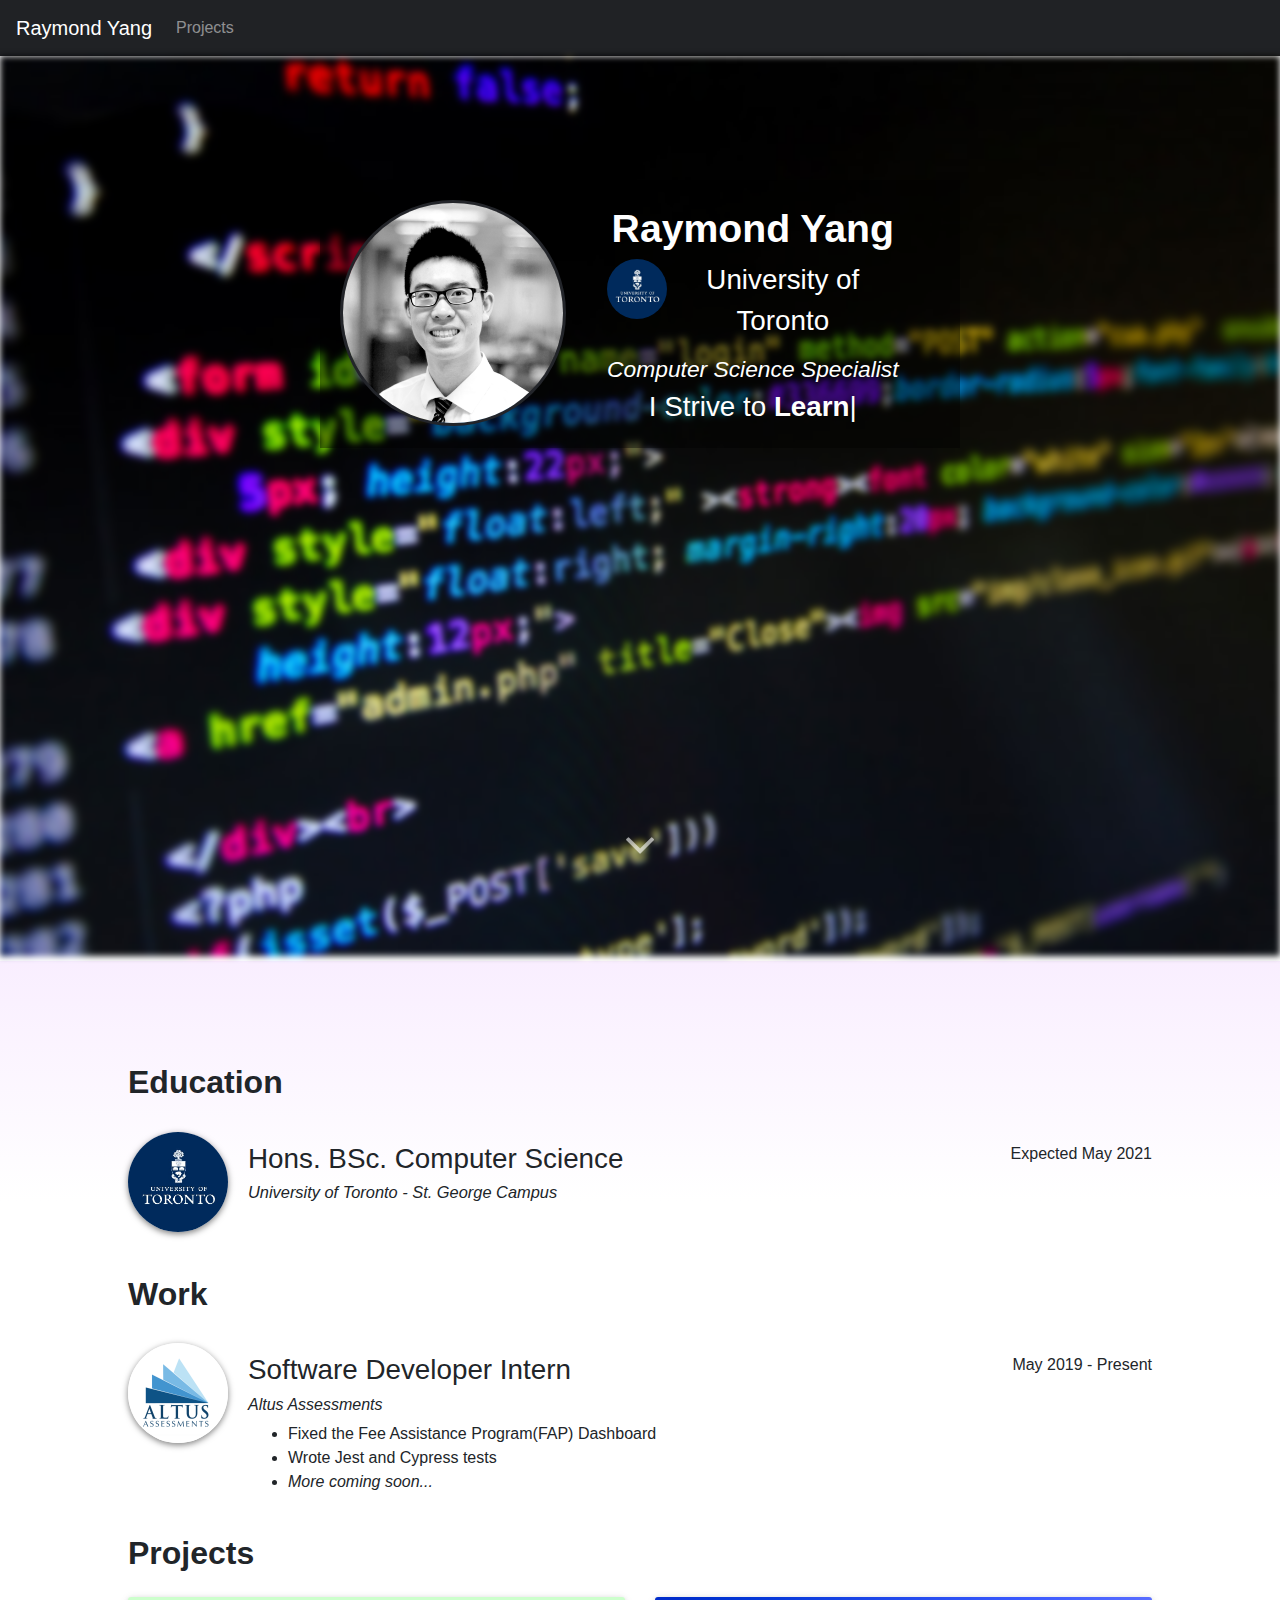
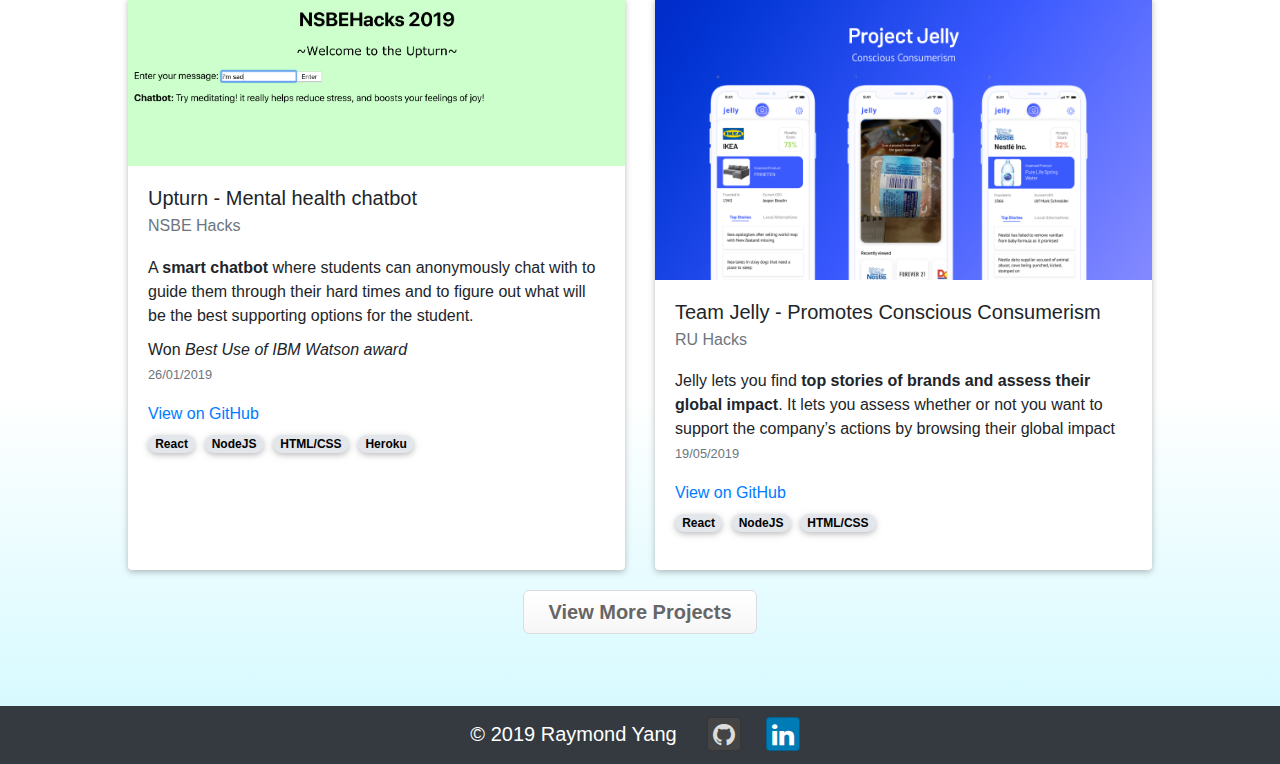
==== index.html @ 8d426b39 "added fading in and clicking link opens new tab" ====
<!DOCTYPE html>
<html lang="en">
    <head>
        <title>Raymond Yang's Portfolio</title>

        <!-- Mobile friendly -->
        <meta name="viewport" content="width=device-width, initial-scale=1">

        <meta charset="utf-8">

        <!-- Styles -->
        <link href="css/bootstrap.css" rel="stylesheet">
        <link href="css/bootstrap-social.css" rel="stylesheet">
        <link href="css/style.css" rel="stylesheet">
        <link href="css/scrollDownIndicatorAnimation.css" rel="stylesheet">
        <link href="https://stackpath.bootstrapcdn.com/font-awesome/4.7.0/css/font-awesome.min.css" rel="stylesheet" integrity="sha384-wvfXpqpZZVQGK6TAh5PVlGOfQNHSoD2xbE+QkPxCAFlNEevoEH3Sl0sibVcOQVnN" crossorigin="anonymous">
    </head>
    <body>
        <nav class="navbar navbar-expand-lg navbar-dark bg-black" >
            <a class="navbar-brand" href="index.html">Raymond Yang</a>
            <button class="navbar-toggler" type="button" data-toggle="collapse" data-target="#navbarNavAltMarkup" aria-controls="navbarNavAltMarkup" aria-expanded="false" aria-label="Toggle navigation">
                <span class="navbar-toggler-icon"></span>
            </button>
            <div class="collapse navbar-collapse" id="navbarNavAltMarkup">
                <div class="navbar-nav">
                <a class="nav-item nav-link" href="projects.html">Projects</a>
                </div>
            </div>
        </nav>

        <div class="bgImage"></div>
        <div class="bgInnerFrame">
            <div class="profilePicContainer">
                <img id="profilePicture" src="images/profilePicture.jpg">
            </div>
            <div class="profileInfo">
                <div id="name">Raymond Yang</div>
                <div class="schoolInfoContainer">
                    <div class="schoolInfo">
                        <img id="schoolPicture" src="images/uoft.jpg">
                        <div class="schoolName">University of Toronto</div>
                    </div>
                    <div class="programName">Computer Science Specialist</div>
                </div>
                <div class="motto">
                    <span id="typedAnimation"></span>
                </div>
            </div>
        </div>
        <div class="page-scroll text-center">
            <div id="scrollDownAnimation">
                <a href="#scrollDownAnimation" class="btn btn-circle scrollDownButton">
                    <i class="fa fa-angle-down fa-2x animated"></i>
                </a>
            </div>
        </div>

        <div class="fadeFromTop">
            <div class="description">
                <!-- <h3>Passionate Software developer</h3> -->
            </div>
            <div class="topBodyContainer">
                <h2 class="thickTitle">Education</h2>
                <div class="degreeContainer">
                    <div class="schoolPictureContainer">
                        <img class="icon" src="images/uoft.jpg">
                    </div>
                    <div class="degreeInfoContainer">
                        <div>
                            <h2 class="headline">Hons. BSc. Computer Science</h2>
                            <span class="date">Expected May 2021</span>
                        </div>
                        <h6><i>University of Toronto - St. George Campus</i></h6>
                    </div>
                </div>

                <br>
                <h2 class="titles thickTitle">Work</h2>
                <div class="workContainer">
                    <div class="schoolPictureContainer">
                        <img class="icon" src="images/altusAssessments.png">
                    </div>
                    <div class="workInfoContainer">
                        <div>
                            <h2 class="headline" >Software Developer Intern</h2>
                            <span class="date">May 2019 - Present</span>
                        </div>
                        <h6><i>Altus Assessments</i></h6>

                        <ul class="workAchievements">
                            <li>Fixed the Fee Assistance Program(FAP) Dashboard</li>
                            <li>Wrote Jest and Cypress tests</li>
                            <li><i>More coming soon...</i></li>
                        </ul>
                    </div>
                </div>
            </div>
        </div>
        <div class="fadeFromBottom">
            <div class="bottomBodyContainer">
                <h2 class="titles thickTitle">Projects</h2>
                <div class="projectContainer">
                    <div class="card-deck">
                        <div class="card">
                            <img class="card-img-top" src="images/nsbeHacks.png" alt="Card image cap">
                            <div class="card-body">
                                <h5 class="card-title">Upturn - Mental health chatbot</h5>
                                <h6 class="card-subtitle mb-2 text-muted">NSBE Hacks</h6>
                                <div class="cardBody">
                                    <p class="card-text">A <strong>smart chatbot</strong> where students can anonymously chat with to guide them through their hard times and to figure out what will be the best supporting options for the student.</p>
                                </div>
                                <p class="card-text award">Won <i>Best Use of IBM Watson award</i></p>
                                <p class="card-text"><small class="text-muted">26/01/2019</small></p>
                                <a target="_blank" href="https://github.com/yangray1/Hackathon">View on GitHub</a>
                                <div class="technologiesUsed">
                                    <span class="badge badge-pill badge-soft-secondary">React</span>
                                    <span class="badge badge-pill badge-soft-secondary">NodeJS</span>
                                    <span class="badge badge-pill badge-soft-secondary">HTML/CSS</span>
                                    <span class="badge badge-pill badge-soft-secondary">Heroku</span>
                                </div>
                            </div>
                        </div>
                        <div class="card">
                            <img class="card-img-top" src="images/teamJelly.png" alt="Card image cap">
                            <div class="card-body">
                                <h5 class="card-title">Team Jelly - Promotes Conscious Consumerism</h5>
                                <h6 class="card-subtitle mb-2 text-muted">RU Hacks</h6>
                                <div class="cardBody">
                                    <p class="card-text">Jelly lets you find <strong>top stories of brands and assess their global impact</strong>. It lets you assess whether or not you want to support the company’s actions by browsing their global impact</p>
                                </div>
                                <p class="card-text"><small class="text-muted">19/05/2019</small></p>
                                <a target="_blank" href="https://github.com/yangray1/ruhacks-2019">View on GitHub</a>
                                <div class="technologiesUsed">
                                    <span class="badge badge-pill badge-soft-secondary">React</span>
                                    <span class="badge badge-pill badge-soft-secondary">NodeJS</span>
                                    <span class="badge badge-pill badge-soft-secondary">HTML/CSS</span>
                                </div>
                                </p>
                            </div>
                        </div>
                    </div>
                    <div class="viewProjectButtonWrapper">
                        <a href="projects.html" class="viewProjectButton">View More Projects</a>
                    </div>
                </div>
            </div>
        </div>

        <nav class="navbar-bot navbar-expand-sm navbar-dark bg-dark">
            <div class="navbar-brand">© 2019 Raymond Yang </div>
            <div class="socialMediaButtonContainer">
                    <a target="_blank" href="https://github.com/yangray1" class="btn btn-social-icon btn-github socialMediaButtons" onclick="_gaq.push(['_trackEvent', 'btn-social-icon', 'click', 'btn-md']);"><i class="fa fa-github"></i></a>
                    <a target="_blank" href="https://linkedin.com/in/yangray1" class="btn btn-social-icon btn-linkedin socialMediaButtons" onclick="_gaq.push(['_trackEvent', 'btn-social-icon', 'click', 'btn-md']);"><i class="fa fa-linkedin"></i></a>
            </div>
        </nav>

        <!-- JS files -->

        <!-- For bootstrap navbar toggle-->
        <script src="https://ajax.googleapis.com/ajax/libs/jquery/3.4.1/jquery.min.js"></script>
        <script src="js/bootstrap.js" type="text/javascript"></script>

        <script src="js/typed.js" type="text/javascript"></script>
        <script src="js/index.js" type="text/javascript"></script>
</html>
---- css/style.css ----
/*
    Notes:

    - Use vh, vw for responsive sizing
*/

body, html {
    left: 0;
    top: 0;
    margin: 0px;
    padding: 0px;
    height: 100%;
    width: 100%;
}

.thickTitle {
    font-weight: 700;
    font-size: 32px;
}

.fadeFromBottom {
    padding-top: 0px;
    padding-bottom: 20px;
    background-image: linear-gradient(0deg,	#d7faff	, #fff 40%);
}

.fadeFromTop {
    background-image: -webkit-gradient(linear, left top, left bottom, from(#f5f7fa), to(#fff));
    background-image: linear-gradient(180deg, #f9eeff, #fff 45%);
    padding-top: 8%
}

.bgImage {
    /* The image used */
    background-image: url("../images/background-image.jpg");

    /* Add the blur effect */
    filter: blur(3px);
    -webkit-filter: blur(3px);

    height: 100%;
    /* Center and scale the image nicely */
    background-position: center;
    background-repeat: no-repeat;
    background-size: cover;
    position: relative;
}

@keyframes fadein {
    from { opacity: 0; }
    to   { opacity: 1; }
}

.bgInnerFrame {
    background-color: rgb(0, 0, 0);  /* Fallback color */
    background-color: rgba(0, 0, 0, 0.4); /* Black w/opacity/see-through */
    color: white;

    /* Makes this box in the centre */
    position: absolute;
    top: 20%;
    left: 50%;
    transform: translate(-50%, 0%);
    min-width: 50%; /* so the elements inside the frame wont be sticking out as screen width shrinks */
    z-index: 2;
    padding: 20px;
    text-align: center;
    animation: fadein .4s;
}

.profilePicContainer {
    float: left;
}

#profilePicture {
    border-radius: 50%;
    width: calc(200px + 2vw);
    background-size: cover;

    /* white border around circle */
    border: 3px solid #23252a;
}

.profileInfo {
    display: inline-block;
}

#name {
    font-size: calc(20px + 1.5vw); /* 28px + 1.5% of viewport width */
    font-weight: bold;
}

#schoolPicture {
    border-radius: 50%;
    width: 60px;
    height: 60px;
    float: left;
}

.schoolInfo {
    margin-bottom: 10px;
}

.schoolName {
    font-size: calc(15px + 1vw);
}

.programName {
    font-size: calc(10px + 1vw);
    font-style: italic;
}

.motto {
    font-size: calc(15px + 1vw);
}

.red {
    color: red;
}

.white {
    color: white;
}

.description {
    text-align: center;
}

.schoolPictureContainer {
    float: left;
}
.degreeContainer {
    margin-top: 30px;
}

.bodyContainer {
    padding-bottom: 5%;
    animation: fadein .4s;
}

.bodyContainer, .topBodyContainer, .bottomBodyContainer {
    padding-left: 10%;
    padding-right: 10%;
}

.degreeInfoContainer {
    margin-left: 120px;
    padding-top: 10px;
}

.degreeInfoContainer h6 {
    font-size: calc(10px + 0.5vw)
}
.headline {
    display: inline-block;
    font-size: calc(15px + 1vw);
}
.date {
    float: right;
}

.workContainer {
    margin-top: 30px;
}

.workInfoContainer {
    margin-left: 120px;
    padding-top: 10px;
}

.workAchievements {
    font-style: bold;
}

.icon {
    border-radius: 50%;
    width: 100px;
    height: 100px;
    float: left;
    -webkit-box-shadow: 0 2px 6px 0 rgba(0,0,0,.5);
    box-shadow: 0 2px 6px 0 rgba(0,0,0,0.5);
}

.titles {
    margin-top: 40px;
}

.demoVideo {
    margin-bottom: 10px;
}

/* To display projects */
.card {
    -webkit-box-shadow: 0 2px 5px 0 rgba(0, 0, 0, 0.16), 0 2px 10px 0 rgba(0, 0, 0, 0.12);
    box-shadow: 0 2px 5px 0 rgba(0, 0, 0, 0.16), 0 2px 10px 0 rgba(0, 0, 0, 0.12);
    border: 0;
    font-weight: 400;
}
.card[class*="border"] {
    border: 1px solid #9e9e9e;
    -webkit-box-shadow: none;
    box-shadow: none;
}

.card .card-body .card-title a {
    -webkit-transition: 0.2s ease-in-out;
    -o-transition: 0.2s ease-in-out;
    transition: 0.2s ease-in-out;
}
.card .card-body .card-title a:hover {
    -webkit-transition: 0.2s ease-in-out;
    -o-transition: 0.2s ease-in-out;
    transition: 0.2s ease-in-out;
}

/* 'View more projects' button */
.viewProjectButtonWrapper {
    text-align: center;
    padding-bottom: 5%;
}

.viewProjectButton {
	-moz-box-shadow:inset 0px 1px 0px 0px #ffffff;
	-webkit-box-shadow:inset 0px 1px 0px 0px #ffffff;
	box-shadow:inset 0px 1px 0px 0px #ffffff;
	background:-webkit-gradient(linear, left top, left bottom, color-stop(0.05, #ffffff), color-stop(1, #f6f6f6));
	background:-moz-linear-gradient(top, #ffffff 5%, #f6f6f6 100%);
	background:-webkit-linear-gradient(top, #ffffff 5%, #f6f6f6 100%);
	background:-o-linear-gradient(top, #ffffff 5%, #f6f6f6 100%);
	background:-ms-linear-gradient(top, #ffffff 5%, #f6f6f6 100%);
	background:linear-gradient(to bottom, #ffffff 5%, #f6f6f6 100%);
	filter:progid:DXImageTransform.Microsoft.gradient(startColorstr='#ffffff', endColorstr='#f6f6f6',GradientType=0);
	background-color:#ffffff;
	-moz-border-radius:6px;
	-webkit-border-radius:6px;
	border-radius:6px;
	border:1px solid #dcdcdc;
	display:inline-block;
	cursor:pointer;
	color:#666666;
	font-family:Arial;
	font-size:20px;
	font-weight:bold;
	padding:6px 24px;
	text-decoration:none;
    text-shadow:0px 1px 0px #ffffff;
    margin-top: 20px;
}

.myButton:hover {
	background:-webkit-gradient(linear, left top, left bottom, color-stop(0.05, #f6f6f6), color-stop(1, #ffffff));
	background:-moz-linear-gradient(top, #f6f6f6 5%, #ffffff 100%);
	background:-webkit-linear-gradient(top, #f6f6f6 5%, #ffffff 100%);
	background:-o-linear-gradient(top, #f6f6f6 5%, #ffffff 100%);
	background:-ms-linear-gradient(top, #f6f6f6 5%, #ffffff 100%);
	background:linear-gradient(to bottom, #f6f6f6 5%, #ffffff 100%);
	filter:progid:DXImageTransform.Microsoft.gradient(startColorstr='#f6f6f6', endColorstr='#ffffff',GradientType=0);
	background-color:#f6f6f6;
}

.myButton:active {
	position:relative;
	top:1px;
}

/* Social media icons */
.fa-linkedin:before {
    content: "\f0e1";
    color: white;
}

.fa-github:before {
    content: "\f09b";
    color: gainsboro;
}

.socialMediaButtonContainer {
    display: inline-block;
}

.socialMediaButtons {
    margin-left: 10px;
    margin-right: 10px;
    margin-bottom: 5px;
}

.selectedSection {
    border-color: white;
    border-bottom-width: 3px;
    border-bottom-style: solid;
}

.cardBody {
    margin-top: 20px;
}

.award {
    margin-top: 10px;
    margin-bottom: 0px;
}

.technologiesUsed {
    margin-top: 5px;
}
/* Badges for languages */
.badge-soft-secondary {
    color: #7d899b;
    background-color: #e3e6ea;
}

.badge {
    -webkit-box-shadow: 0 2px 5px 0 rgba(0, 0, 0, 0.16), 0 2px 10px 0 rgba(0, 0, 0, 0.12);
    box-shadow: 0 2px 5px 0 rgba(0, 0, 0, 0.16), 0 2px 10px 0 rgba(0, 0, 0, 0.12);
    -webkit-border-radius: 0.125rem;
    border-radius: 0.125rem;
    color: black !important;
    /* margin-left: 3px; */
    margin-right: 5px;
}

.badge-pill {
    -webkit-border-radius: 10rem;
    border-radius: 10rem;
    padding-right: 0.6em;
    padding-left: 0.6em;
}

.projectPageTitle {
    text-align: center;
    margin-top: 5%;
    margin-bottom: 3%;
}
---- css/scrollDownIndicatorAnimation.css ----
.text-center {
    position: relative;
    bottom: 16%;
    margin-bottom: -55px;
}
.page-scroll .btn-circle i.animated {
    -webkit-transition-property: -webkit-transform;
    -webkit-transition-duration: 1s;
    -moz-transition-property: -moz-transform;
    -moz-transition-duration: 1s;
    -webkit-animation-name: pulse;
    -moz-animation-name: pulse;
    -webkit-animation-duration: 1.5s;
    -moz-animation-duration: 1.5s;
    -webkit-animation-iteration-count: infinite;
    -moz-animation-iteration-count: infinite;
    -webkit-animation-timing-function: linear;
    -moz-animation-timing-function: linear;
}

.page-scroll .btn-circle:hover i.animated {
    -webkit-animation-name: pulse;
    -moz-animation-name: pulse;
    -webkit-animation-duration: 1.5s;
    -moz-animation-duration: 1.5s;
    -webkit-animation-iteration-count: infinite;
    -moz-animation-iteration-count: infinite;
    -webkit-animation-timing-function: linear;
    -moz-animation-timing-function: linear;
}

@-webkit-keyframes pulse {
    0% {
        -webkit-transform: scale(1);
        transform: scale(1);
    }
    50% {
        -webkit-transform: scale(1.2);
        transform: scale(1.2);
    }
    100% {
        -webkit-transform: scale(1);
        transform: scale(1);
    }
}

@-moz-keyframes pulse {
    0% {
        -moz-transform: scale(1);
        transform: scale(1);
    }
    50% {
        -moz-transform: scale(1.2);
        transform: scale(1.2);
    }
    100% {
        -moz-transform: scale(1);
        transform: scale(1);
    }
}

.btn-circle {
    width: 60px;
    height: 60px;
    border-radius: 60px;
    font-size: 25px;
    color: rgba(255, 255, 255, 0.6);
    -webkit-transition: background .4s ease-in-out;
    -moz-transition: background .4s ease-in-out;
    transition: background .4s ease-in-out;
}

.btn-circle:hover, .btn-circle:focus {
    outline: 0;
    color: #fff;
    background: rgba(255, 255, 255, 0.1);
}
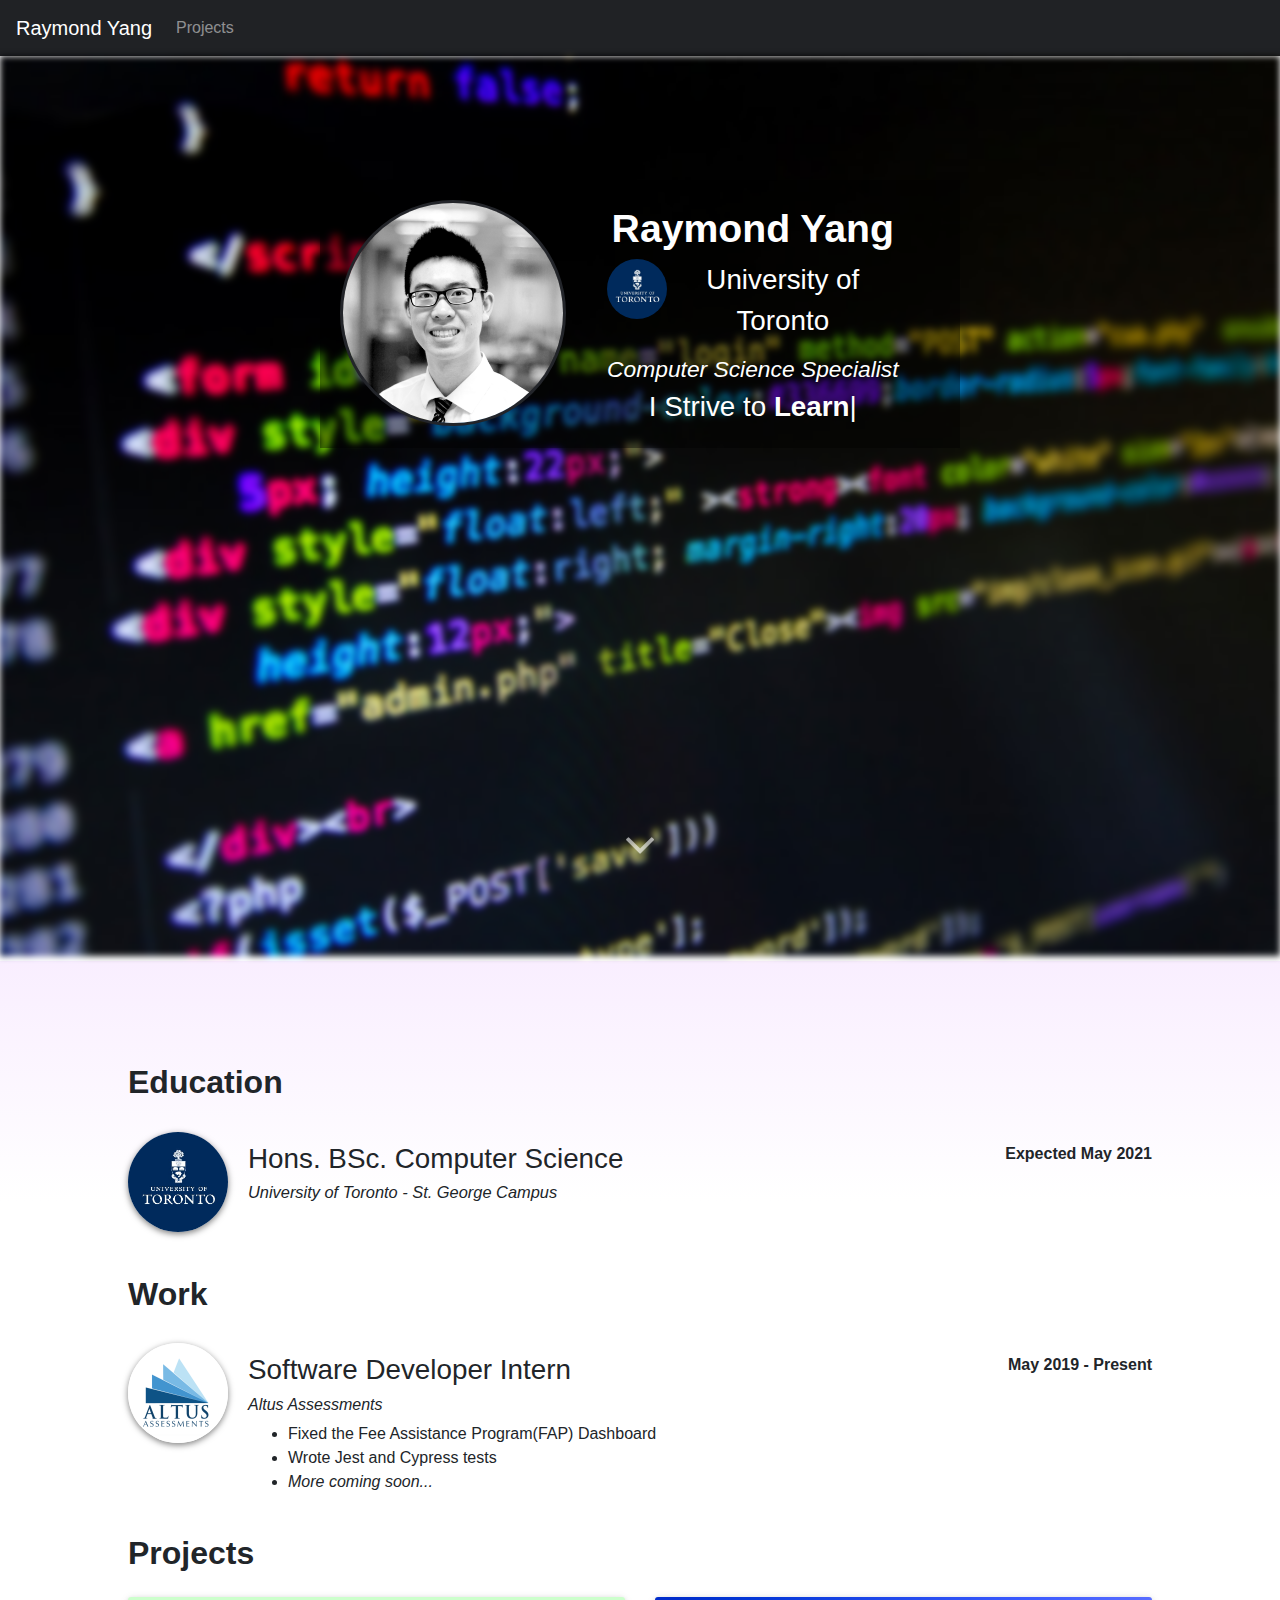
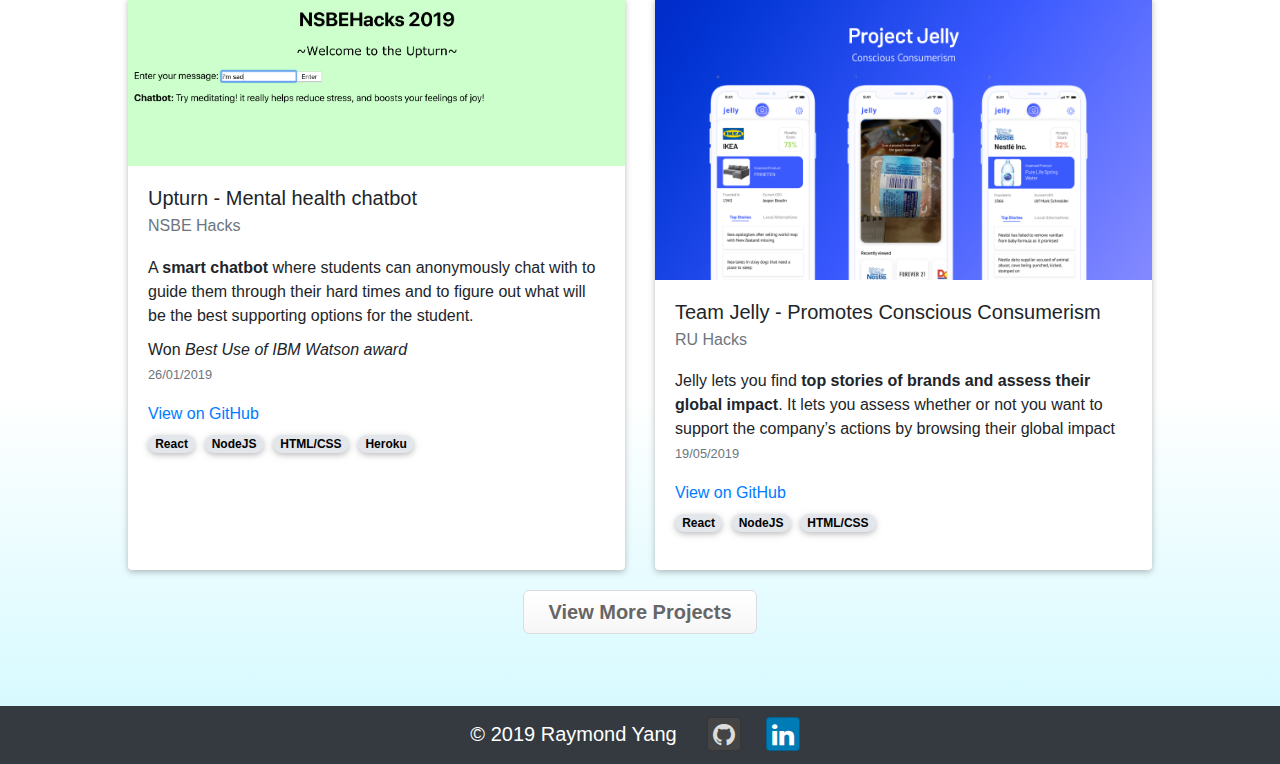
==== commit 07f432e6: "Experimenting with preloading gifs part 1" ====
--- a/index.html
+++ b/index.html
@@ -101,8 +101,10 @@
                 <h2 class="titles thickTitle">Projects</h2>
                 <div class="projectContainer">
                     <div class="card-deck">
-                        <div class="card">
-                            <img class="card-img-top" src="images/nsbeHacks.png" alt="Card image cap">
+                        <div class="card nsbeHacksCard">
+                                <!-- <iframe src="https://giphy.com/embed/MDfuWQGDK6AYLBuCde" width="480" height="164" frameBorder="0" class="giphy-embed" allowFullScreen></iframe><p><a href="https://giphy.com/gifs/MDfuWQGDK6AYLBuCde">via GIPHY</a></p> -->
+                            <img class="card-img-top nsbeHacksImage" src="images/nsbeHacks.png" alt="Card image cap">
+                            <!-- <img class="card-img-top nsbeHacksImage" src="https://www.dropbox.com/s/d20btgpepsqz8qv/RUHacksClip.gif?dl=1" alt="Card image cap"> -->
                             <div class="card-body">
                                 <h5 class="card-title">Upturn - Mental health chatbot</h5>
                                 <h6 class="card-subtitle mb-2 text-muted">NSBE Hacks</h6>
@@ -120,8 +122,18 @@
                                 </div>
                             </div>
                         </div>
-                        <div class="card">
-                            <img class="card-img-top" src="images/teamJelly.png" alt="Card image cap">
+                        <div class="card RUHacksCard">
+                            <img class="card-img-top RUHacksImage" src="images/teamJelly.png" rel="preload" alt="image">
+                            <!-- <img class="card-img-top RUHacksImage2" src=""> -->
+                            <!-- <img class="card-img-top RUHacksImage2" src="https://www.dropbox.com/s/d20btgpepsqz8qv/RUHacksClip.gif?dl=1" alt="Card image cap"> -->
+                            <!-- <source src="https://www.dropbox.com/s/1k74888vt51ersl/RuHacksSppedupTrimmed.mp4?dl=1" type="video/mp4"> -->
+                                <!-- <video class="RUHacksImage2" loop preload="auto" autoplay data-object-fit="cover" playsinline="true" muted="muted" src="" poster = "images/teamJelly.png"type="video/mp4"> -->
+                                    <!-- <source class="RUHacksImage2" src="" type="video/mp4"> -->
+                                    <!-- <source src="https://www.dropbox.com/s/1k74888vt51ersl/RuHacksSppedupTrimmed.mp4?dl=1" type="video/ogg"> -->
+                                    <!-- Your browser does not support HTML5 video. -->
+                                <!-- </video> -->
+                                <!-- <video width="400" loop="" preload="auto" autoplay="" data-object-fit="cover" playsinline="true" ><source src="hoverClips/RUHacksSpedUpTrimmed.mp4" type="video/mp4"></video> -->
+
                             <div class="card-body">
                                 <h5 class="card-title">Team Jelly - Promotes Conscious Consumerism</h5>
                                 <h6 class="card-subtitle mb-2 text-muted">RU Hacks</h6>
--- a/css/style.css
+++ b/css/style.css
@@ -157,6 +157,7 @@
 }
 .date {
     float: right;
+    font-weight: bold;
 }
 
 .workContainer {
@@ -166,10 +167,6 @@
 .workInfoContainer {
     margin-left: 120px;
     padding-top: 10px;
-}
-
-.workAchievements {
-    font-style: bold;
 }
 
 .icon {
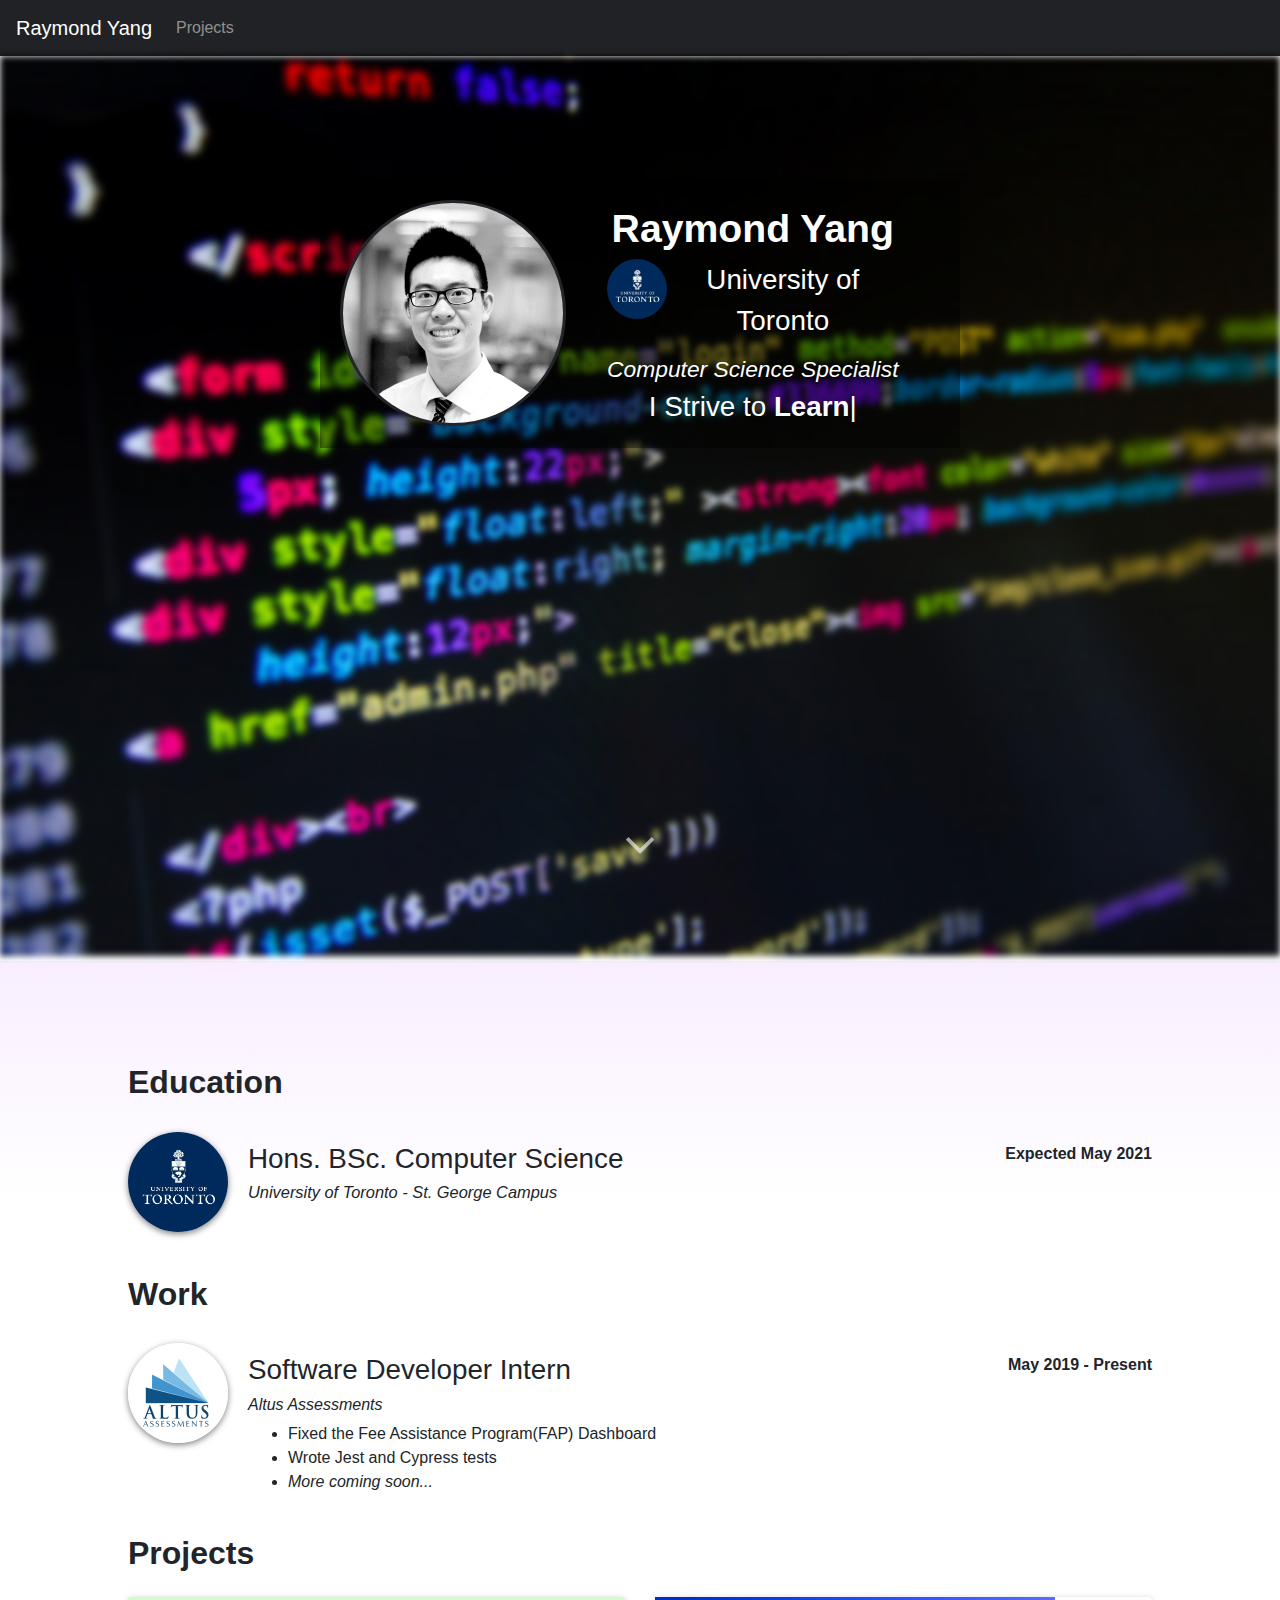
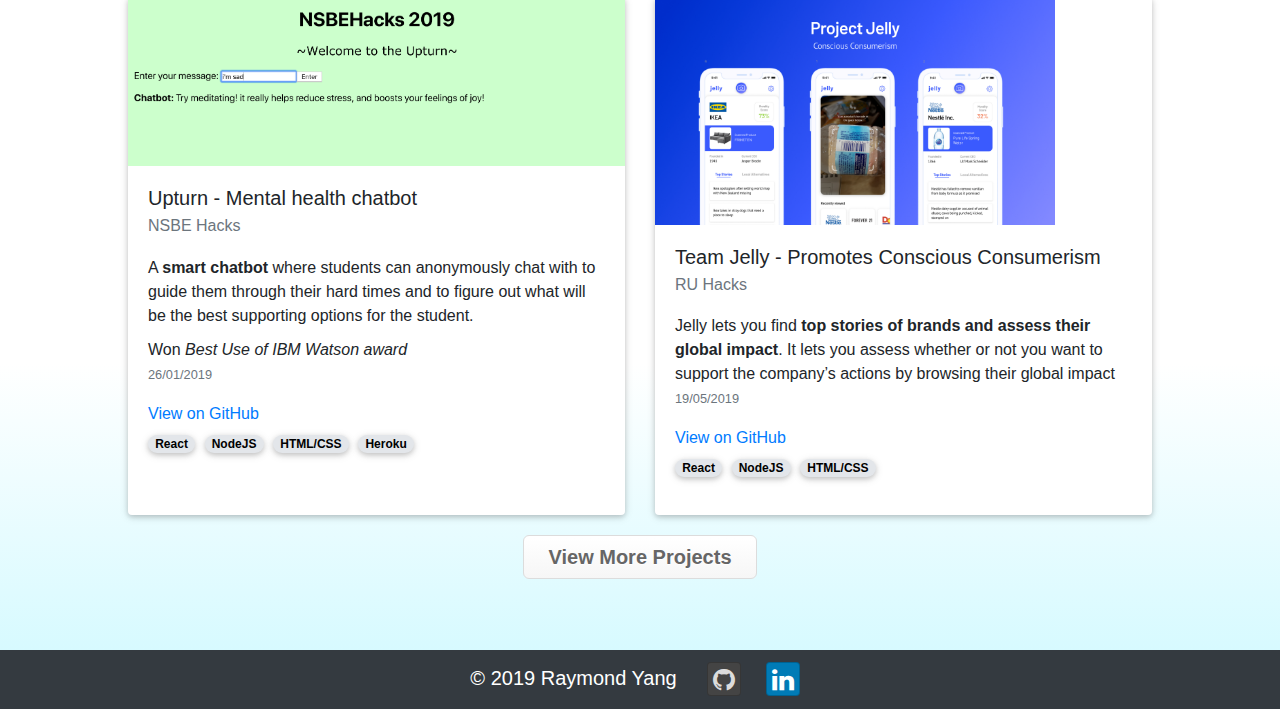
==== commit ce43e61f: "Testing with preloading part 2" ====
--- a/index.html
+++ b/index.html
@@ -123,15 +123,15 @@
                             </div>
                         </div>
                         <div class="card RUHacksCard">
-                            <img class="card-img-top RUHacksImage" src="images/teamJelly.png" rel="preload" alt="image">
+                            <!-- <img class="card-img-top RUHacksImage" src="images/teamJelly.png" rel="preload" alt="image"> -->
                             <!-- <img class="card-img-top RUHacksImage2" src=""> -->
                             <!-- <img class="card-img-top RUHacksImage2" src="https://www.dropbox.com/s/d20btgpepsqz8qv/RUHacksClip.gif?dl=1" alt="Card image cap"> -->
                             <!-- <source src="https://www.dropbox.com/s/1k74888vt51ersl/RuHacksSppedupTrimmed.mp4?dl=1" type="video/mp4"> -->
-                                <!-- <video class="RUHacksImage2" loop preload="auto" autoplay data-object-fit="cover" playsinline="true" muted="muted" src="" poster = "images/teamJelly.png"type="video/mp4"> -->
+                                <video class="RUHacksImage2" width="400" loop preload="auto" autoplay data-object-fit="cover" playsinline="true" muted="muted" src="" poster = "images/teamJelly.png"type="video/mp4">
                                     <!-- <source class="RUHacksImage2" src="" type="video/mp4"> -->
                                     <!-- <source src="https://www.dropbox.com/s/1k74888vt51ersl/RuHacksSppedupTrimmed.mp4?dl=1" type="video/ogg"> -->
-                                    <!-- Your browser does not support HTML5 video. -->
-                                <!-- </video> -->
+                                    Your browser does not support HTML5 video.
+                                </video>
                                 <!-- <video width="400" loop="" preload="auto" autoplay="" data-object-fit="cover" playsinline="true" ><source src="hoverClips/RUHacksSpedUpTrimmed.mp4" type="video/mp4"></video> -->
 
                             <div class="card-body">
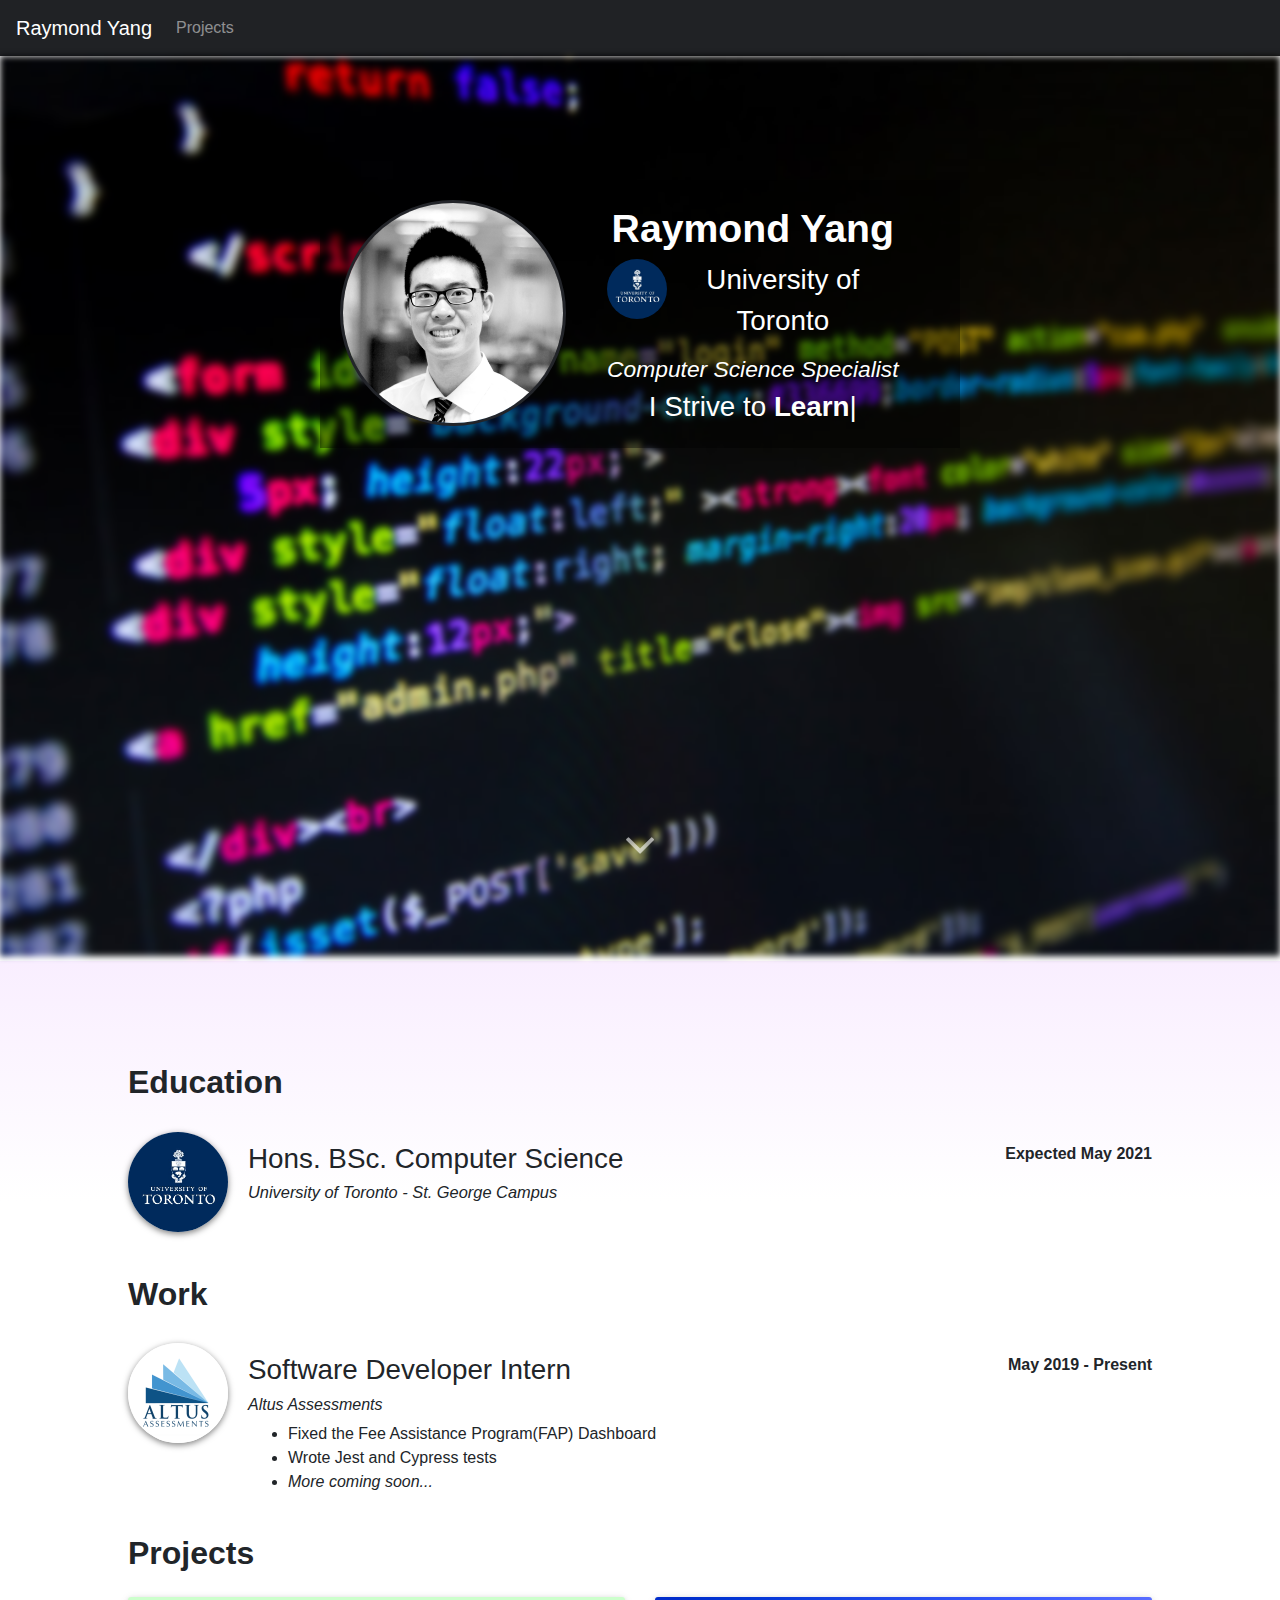
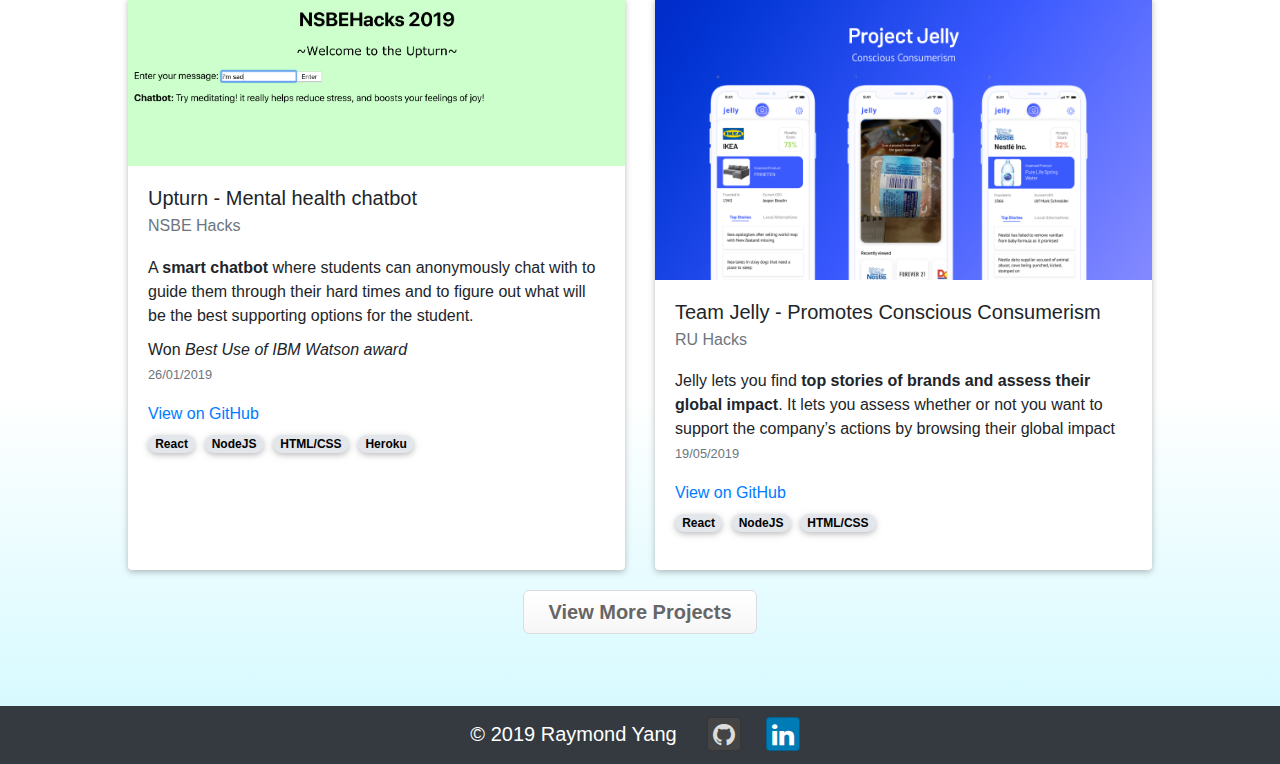
==== commit da56fb51: "compressing gifs - adding index.html" ====
--- a/index.html
+++ b/index.html
@@ -123,15 +123,15 @@
                             </div>
                         </div>
                         <div class="card RUHacksCard">
-                            <!-- <img class="card-img-top RUHacksImage" src="images/teamJelly.png" rel="preload" alt="image"> -->
+                            <img class="card-img-top RUHacksImage" src="images/teamJelly.png" rel="preload" alt="image">
                             <!-- <img class="card-img-top RUHacksImage2" src=""> -->
                             <!-- <img class="card-img-top RUHacksImage2" src="https://www.dropbox.com/s/d20btgpepsqz8qv/RUHacksClip.gif?dl=1" alt="Card image cap"> -->
                             <!-- <source src="https://www.dropbox.com/s/1k74888vt51ersl/RuHacksSppedupTrimmed.mp4?dl=1" type="video/mp4"> -->
-                                <video class="RUHacksImage2" width="400" loop preload="auto" autoplay data-object-fit="cover" playsinline="true" muted="muted" src="" poster = "images/teamJelly.png"type="video/mp4">
+                                <!-- <video class="RUHacksImage2" width="400" loop preload="auto" autoplay data-object-fit="cover" playsinline="true" muted="muted" src="" poster = "images/teamJelly.png"type="video/mp4"> -->
                                     <!-- <source class="RUHacksImage2" src="" type="video/mp4"> -->
                                     <!-- <source src="https://www.dropbox.com/s/1k74888vt51ersl/RuHacksSppedupTrimmed.mp4?dl=1" type="video/ogg"> -->
-                                    Your browser does not support HTML5 video.
-                                </video>
+                                    <!-- Your browser does not support HTML5 video. -->
+                                <!-- </video> -->
                                 <!-- <video width="400" loop="" preload="auto" autoplay="" data-object-fit="cover" playsinline="true" ><source src="hoverClips/RUHacksSpedUpTrimmed.mp4" type="video/mp4"></video> -->
 
                             <div class="card-body">
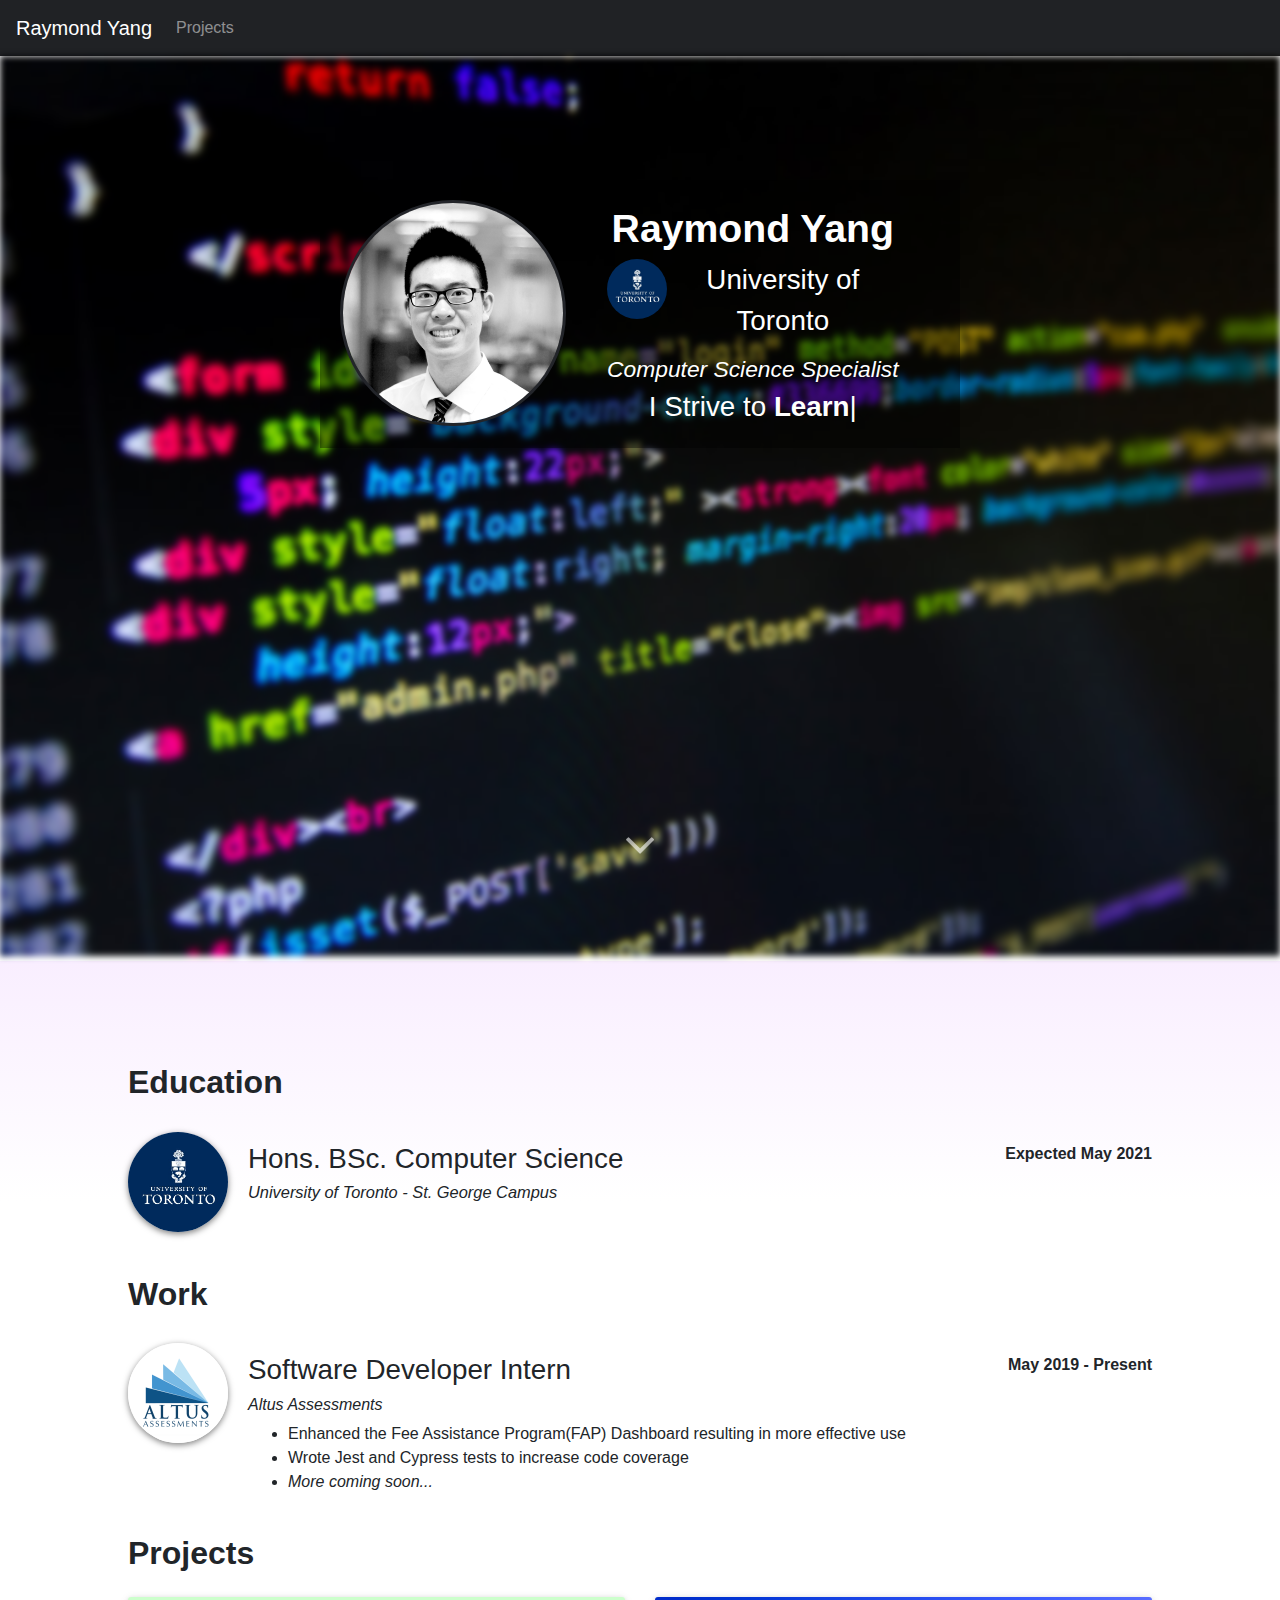
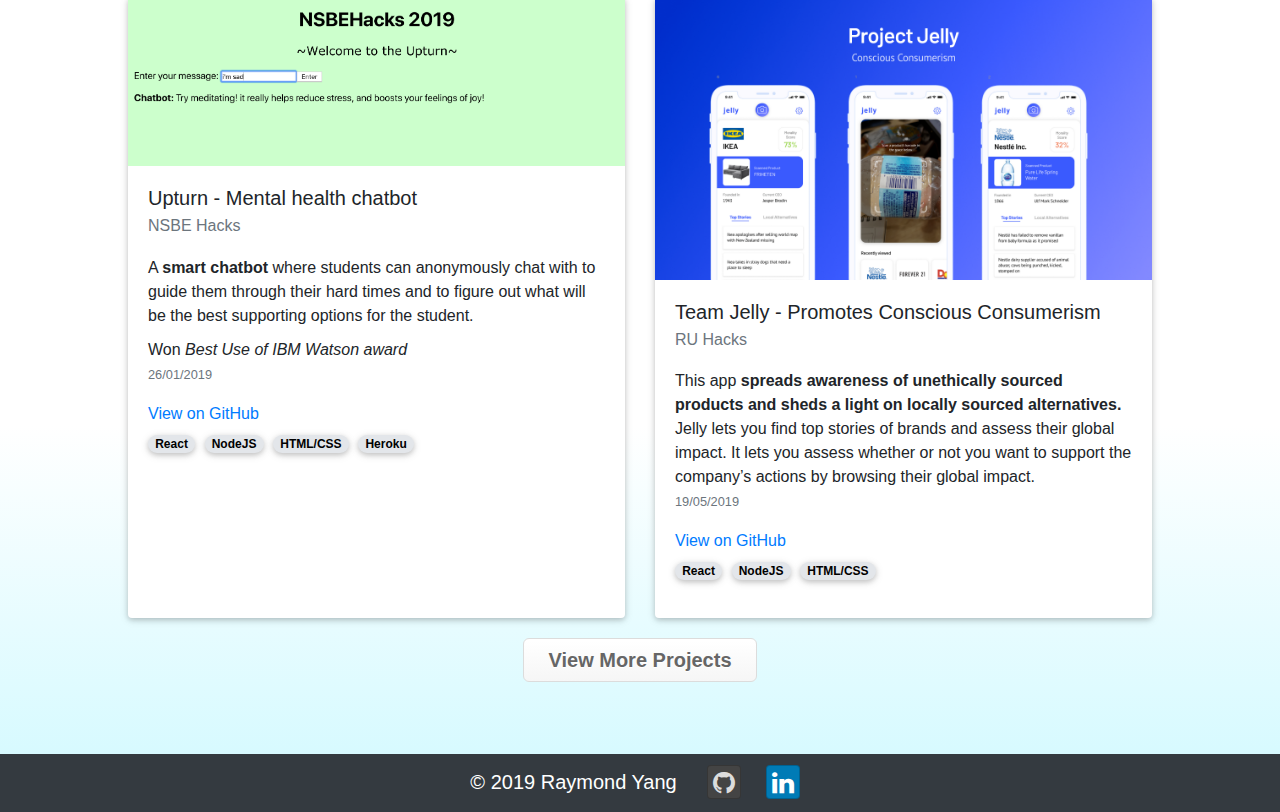
==== commit eea67052: "Updated description and links." ====
--- a/index.html
+++ b/index.html
@@ -88,8 +88,8 @@
                         <h6><i>Altus Assessments</i></h6>
 
                         <ul class="workAchievements">
-                            <li>Fixed the Fee Assistance Program(FAP) Dashboard</li>
-                            <li>Wrote Jest and Cypress tests</li>
+                            <li>Enhanced the Fee Assistance Program(FAP) Dashboard resulting in more effective use</li>
+                            <li>Wrote Jest and Cypress tests to increase code coverage</li>
                             <li><i>More coming soon...</i></li>
                         </ul>
                     </div>
@@ -102,9 +102,7 @@
                 <div class="projectContainer">
                     <div class="card-deck">
                         <div class="card nsbeHacksCard">
-                                <!-- <iframe src="https://giphy.com/embed/MDfuWQGDK6AYLBuCde" width="480" height="164" frameBorder="0" class="giphy-embed" allowFullScreen></iframe><p><a href="https://giphy.com/gifs/MDfuWQGDK6AYLBuCde">via GIPHY</a></p> -->
-                            <img class="card-img-top nsbeHacksImage" src="images/nsbeHacks.png" alt="Card image cap">
-                            <!-- <img class="card-img-top nsbeHacksImage" src="https://www.dropbox.com/s/d20btgpepsqz8qv/RUHacksClip.gif?dl=1" alt="Card image cap"> -->
+                            <video class="card-img-top nsbeHacksVideo" preload="auto" loop data-object-fit="cover" playsinline="true" muted="muted" poster="images/nsbeHacks.png" type="video/mp4"></video>
                             <div class="card-body">
                                 <h5 class="card-title">Upturn - Mental health chatbot</h5>
                                 <h6 class="card-subtitle mb-2 text-muted">NSBE Hacks</h6>
@@ -113,7 +111,7 @@
                                 </div>
                                 <p class="card-text award">Won <i>Best Use of IBM Watson award</i></p>
                                 <p class="card-text"><small class="text-muted">26/01/2019</small></p>
-                                <a target="_blank" href="https://github.com/yangray1/Hackathon">View on GitHub</a>
+                                <a target="_blank" href="https://github.com/yangray1/NSBE-Hacks">View on GitHub</a>
                                 <div class="technologiesUsed">
                                     <span class="badge badge-pill badge-soft-secondary">React</span>
                                     <span class="badge badge-pill badge-soft-secondary">NodeJS</span>
@@ -123,22 +121,12 @@
                             </div>
                         </div>
                         <div class="card RUHacksCard">
-                            <img class="card-img-top RUHacksImage" src="images/teamJelly.png" rel="preload" alt="image">
-                            <!-- <img class="card-img-top RUHacksImage2" src=""> -->
-                            <!-- <img class="card-img-top RUHacksImage2" src="https://www.dropbox.com/s/d20btgpepsqz8qv/RUHacksClip.gif?dl=1" alt="Card image cap"> -->
-                            <!-- <source src="https://www.dropbox.com/s/1k74888vt51ersl/RuHacksSppedupTrimmed.mp4?dl=1" type="video/mp4"> -->
-                                <!-- <video class="RUHacksImage2" width="400" loop preload="auto" autoplay data-object-fit="cover" playsinline="true" muted="muted" src="" poster = "images/teamJelly.png"type="video/mp4"> -->
-                                    <!-- <source class="RUHacksImage2" src="" type="video/mp4"> -->
-                                    <!-- <source src="https://www.dropbox.com/s/1k74888vt51ersl/RuHacksSppedupTrimmed.mp4?dl=1" type="video/ogg"> -->
-                                    <!-- Your browser does not support HTML5 video. -->
-                                <!-- </video> -->
-                                <!-- <video width="400" loop="" preload="auto" autoplay="" data-object-fit="cover" playsinline="true" ><source src="hoverClips/RUHacksSpedUpTrimmed.mp4" type="video/mp4"></video> -->
-
+                            <video class="card-img-top RUHacksVideo" preload="auto" loop data-object-fit="cover" playsinline="true" muted="muted" poster="images/teamJelly.png" type="video/mp4"></video>
                             <div class="card-body">
                                 <h5 class="card-title">Team Jelly - Promotes Conscious Consumerism</h5>
                                 <h6 class="card-subtitle mb-2 text-muted">RU Hacks</h6>
                                 <div class="cardBody">
-                                    <p class="card-text">Jelly lets you find <strong>top stories of brands and assess their global impact</strong>. It lets you assess whether or not you want to support the company’s actions by browsing their global impact</p>
+                                    <p class="card-text">This app <strong>spreads awareness of unethically sourced products and sheds a light on locally sourced alternatives.</strong> Jelly lets you find top stories of brands and assess their global impact. It lets you assess whether or not you want to support the company’s actions by browsing their global impact.</p>
                                 </div>
                                 <p class="card-text"><small class="text-muted">19/05/2019</small></p>
                                 <a target="_blank" href="https://github.com/yangray1/ruhacks-2019">View on GitHub</a>
